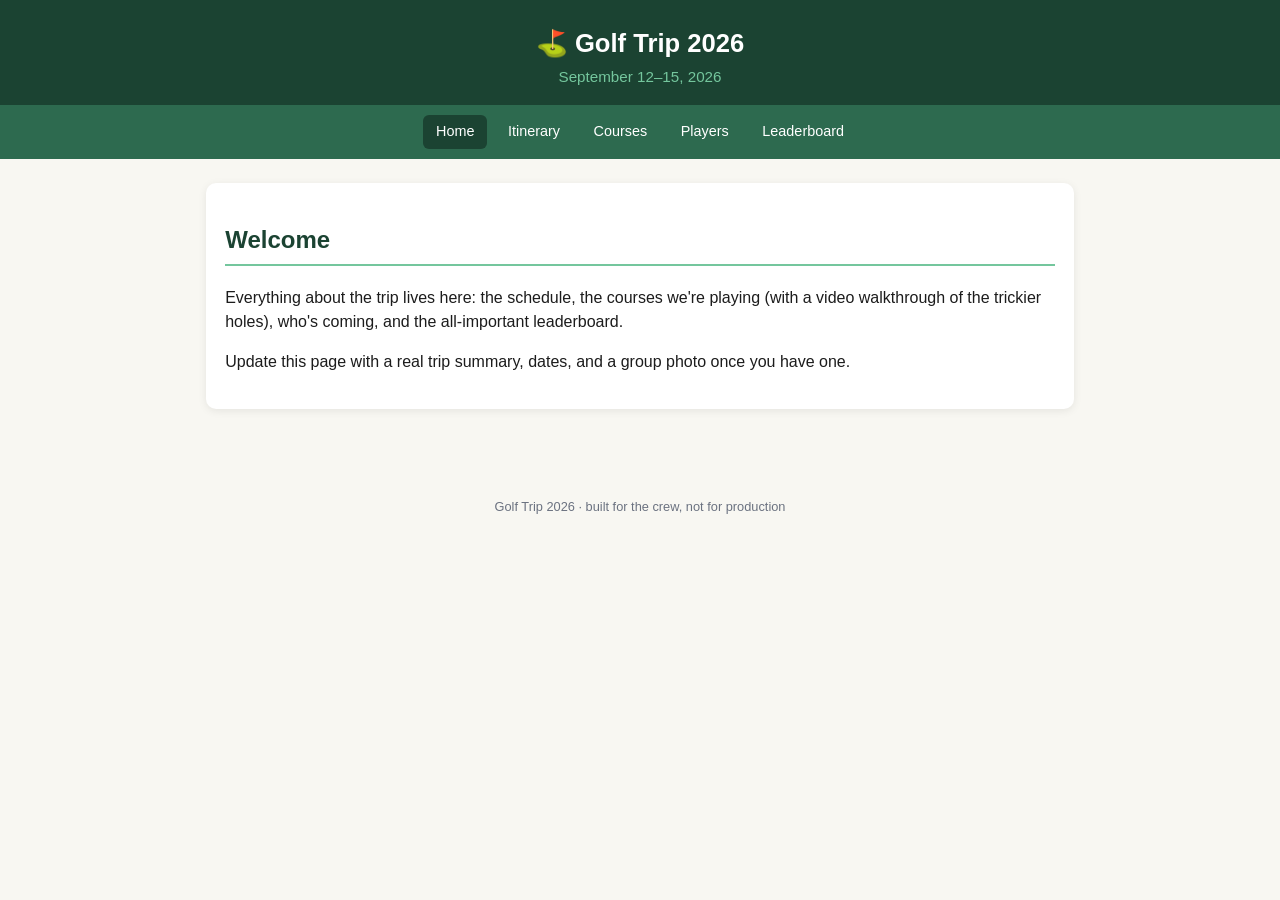
==== index.html @ 2d382104 "Initial golf trip site" ====
<!doctype html>
<html lang="en">
<head>
  <meta charset="UTF-8">
  <meta name="viewport" content="width=device-width, initial-scale=1">
  <title>Golf Trip 2026</title>
  <link rel="stylesheet" href="css/style.css">
</head>
<body>
  <header class="site-header">
    <h1>⛳ Golf Trip 2026</h1>
    <p>September 12–15, 2026</p>
  </header>

  <nav class="main-nav">
    <a href="index.html" class="active">Home</a>
    <a href="itinerary.html">Itinerary</a>
    <a href="courses.html">Courses</a>
    <a href="players.html">Players</a>
    <a href="leaderboard.html">Leaderboard</a>
  </nav>

  <main>
    <div class="card">
      <h2>Welcome</h2>
      <p>
        Everything about the trip lives here: the schedule, the courses we're playing
        (with a video walkthrough of the trickier holes), who's coming, and the
        all-important leaderboard.
      </p>
      <p>Update this page with a real trip summary, dates, and a group photo once you have one.</p>
    </div>
  </main>

  <footer>Golf Trip 2026 &middot; built for the crew, not for production</footer>
</body>
</html>
---- css/style.css ----
:root {
  --green-dark: #1b4332;
  --green: #2d6a4f;
  --green-light: #74c69d;
  --cream: #f8f7f2;
  --text: #1c1c1c;
  --muted: #6b7280;
  --white: #ffffff;
  --shadow: 0 2px 8px rgba(0, 0, 0, 0.08);
}

* {
  box-sizing: border-box;
}

body {
  margin: 0;
  font-family: -apple-system, BlinkMacSystemFont, "Segoe UI", Roboto, sans-serif;
  background: var(--cream);
  color: var(--text);
  line-height: 1.5;
}

header.site-header {
  background: var(--green-dark);
  color: var(--white);
  padding: 1.5rem 1rem 1rem;
  text-align: center;
}

header.site-header h1 {
  margin: 0 0 0.25rem;
  font-size: 1.6rem;
}

header.site-header p {
  margin: 0;
  color: var(--green-light);
  font-size: 0.95rem;
}

nav.main-nav {
  display: flex;
  flex-wrap: wrap;
  justify-content: center;
  gap: 0.5rem;
  background: var(--green);
  padding: 0.6rem;
}

nav.main-nav a {
  color: var(--white);
  text-decoration: none;
  font-size: 0.9rem;
  padding: 0.4rem 0.8rem;
  border-radius: 6px;
  transition: background 0.15s;
}

nav.main-nav a:hover,
nav.main-nav a.active {
  background: var(--green-dark);
}

main {
  max-width: 900px;
  margin: 0 auto;
  padding: 1.5rem 1rem 3rem;
}

h2 {
  color: var(--green-dark);
  border-bottom: 2px solid var(--green-light);
  padding-bottom: 0.4rem;
}

.card {
  background: var(--white);
  border-radius: 10px;
  box-shadow: var(--shadow);
  padding: 1.2rem;
  margin-bottom: 1.5rem;
}

.card-grid {
  display: grid;
  grid-template-columns: repeat(auto-fill, minmax(240px, 1fr));
  gap: 1rem;
}

.player-card {
  text-align: center;
}

.player-card img {
  width: 120px;
  height: 120px;
  object-fit: cover;
  border-radius: 50%;
  margin-bottom: 0.75rem;
  border: 3px solid var(--green-light);
}

.player-card h3 {
  margin: 0.25rem 0;
  color: var(--green-dark);
}

.player-card .quirk {
  font-style: italic;
  color: var(--muted);
  font-size: 0.9rem;
}

.hole-list {
  display: grid;
  grid-template-columns: repeat(auto-fill, minmax(280px, 1fr));
  gap: 1rem;
  margin-top: 1rem;
}

.hole {
  background: var(--cream);
  border-radius: 8px;
  padding: 0.8rem;
}

.hole h4 {
  margin: 0 0 0.5rem;
  color: var(--green-dark);
}

.video-embed {
  position: relative;
  width: 100%;
  padding-top: 56.25%;
  border-radius: 6px;
  overflow: hidden;
  margin-top: 0.5rem;
}

.video-embed iframe {
  position: absolute;
  top: 0;
  left: 0;
  width: 100%;
  height: 100%;
  border: 0;
}

table.leaderboard {
  width: 100%;
  border-collapse: collapse;
  background: var(--white);
  border-radius: 10px;
  overflow: hidden;
  box-shadow: var(--shadow);
}

table.leaderboard th,
table.leaderboard td {
  padding: 0.7rem 0.9rem;
  text-align: left;
  border-bottom: 1px solid #eee;
}

table.leaderboard th {
  background: var(--green);
  color: var(--white);
}

table.leaderboard tr:last-child td {
  border-bottom: none;
}

table.leaderboard tr:nth-child(even) td {
  background: #f2f8f4;
}

.itinerary-day {
  margin-bottom: 1.2rem;
}

.itinerary-day h3 {
  color: var(--green-dark);
  margin-bottom: 0.3rem;
}

.itinerary-day ul {
  margin: 0;
  padding-left: 1.2rem;
}

footer {
  text-align: center;
  color: var(--muted);
  font-size: 0.8rem;
  padding: 1rem;
}
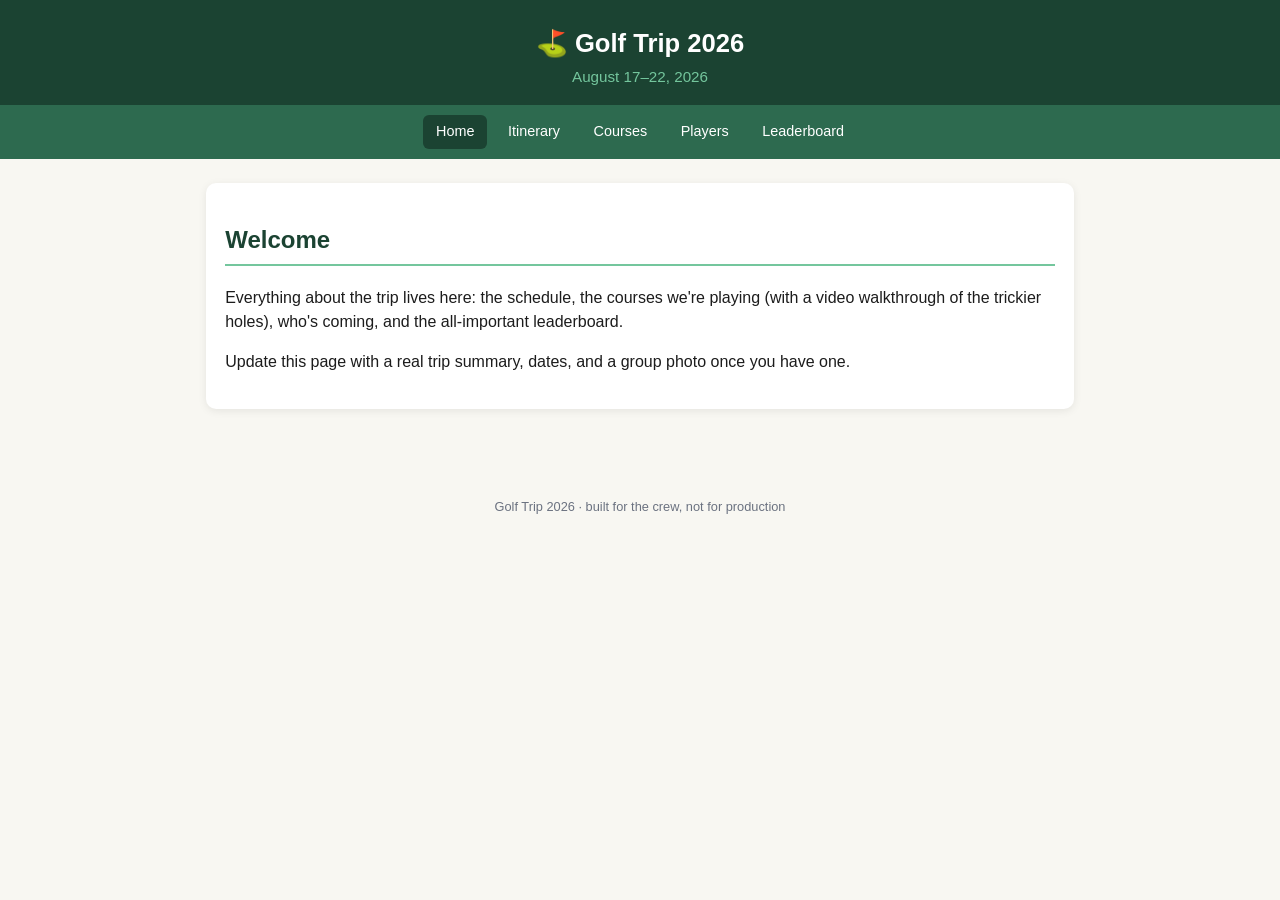
==== commit 106643f9: "Move trip dates to August 17–22, 2026 Update the header date range on all pages, expand the itinerar" ====
--- a/index.html
+++ b/index.html
@@ -9,7 +9,7 @@
 <body>
   <header class="site-header">
     <h1>⛳ Golf Trip 2026</h1>
-    <p>September 12–15, 2026</p>
+    <p>August 17–22, 2026</p>
   </header>
 
   <nav class="main-nav">
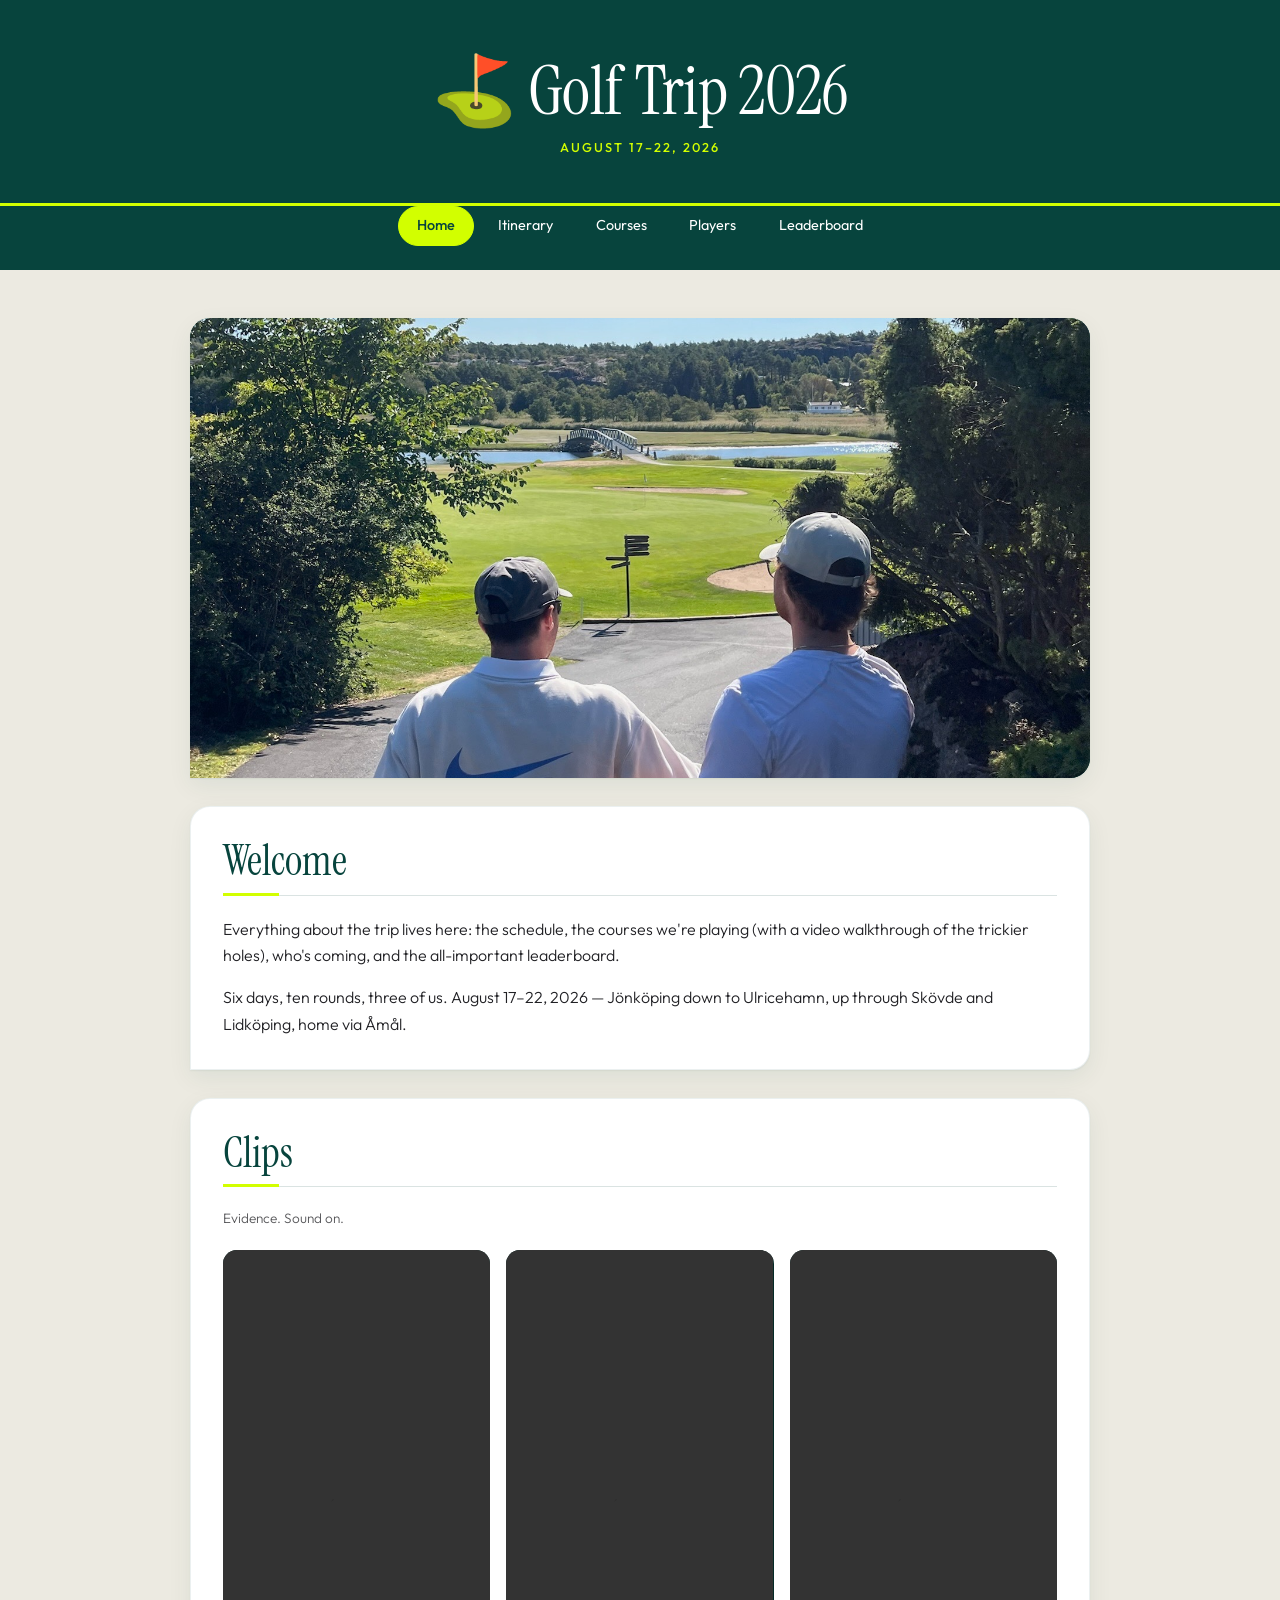
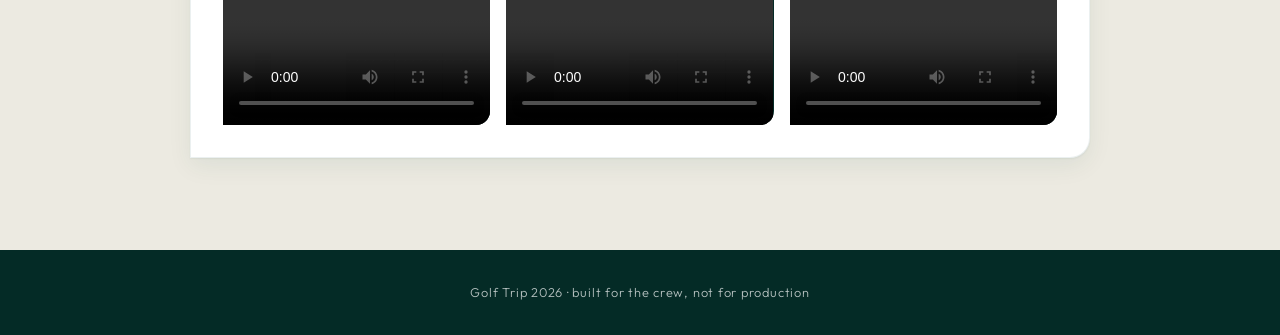
==== commit 295e3b3a: "Add trip media, update Wednesday, move leaderboard data to JSON Wednesday, Aug 19 now plays Åsundsho" ====
--- a/index.html
+++ b/index.html
@@ -21,6 +21,10 @@
   </nav>
 
   <main>
+    <figure class="hero">
+      <img src="images/homepage.JPG" alt="Two of the crew walking down toward a green on a sunny day">
+    </figure>
+
     <div class="card">
       <h2>Welcome</h2>
       <p>
@@ -28,7 +32,29 @@
         (with a video walkthrough of the trickier holes), who's coming, and the
         all-important leaderboard.
       </p>
-      <p>Update this page with a real trip summary, dates, and a group photo once you have one.</p>
+      <p>
+        Six days, ten rounds, three of us. August 17&ndash;22, 2026 &mdash; Jönköping down
+        to Ulricehamn, up through Skövde and Lidköping, home via Åmål.
+      </p>
+    </div>
+
+    <div class="card">
+      <h2>Clips</h2>
+      <p class="note">Evidence. Sound on.</p>
+      <div class="clip-grid">
+        <video controls preload="metadata" playsinline>
+          <source src="images/IMG_0828.mp4" type="video/mp4">
+          Your browser can't play this clip.
+        </video>
+        <video controls preload="metadata" playsinline>
+          <source src="images/IMG_0829.mp4" type="video/mp4">
+          Your browser can't play this clip.
+        </video>
+        <video controls preload="metadata" playsinline>
+          <source src="images/IMG_0830.mp4" type="video/mp4">
+          Your browser can't play this clip.
+        </video>
+      </div>
     </div>
   </main>
 
--- a/css/style.css
+++ b/css/style.css
@@ -1,12 +1,24 @@
+@import url("https://fonts.googleapis.com/css2?family=Instrument+Serif:ital@0;1&family=Outfit:wght@300;400;500&display=swap");
+
 :root {
-  --green-dark: #1b4332;
-  --green: #2d6a4f;
-  --green-light: #74c69d;
-  --cream: #f8f7f2;
-  --text: #1c1c1c;
-  --muted: #6b7280;
+  /* Palette borrowed from hagstromska.se */
+  --deep: #07443d;
+  --deep-900: #042b26;
+  --lime: #d2ff00;
+  --lime-dark: #accf05;
+  --sand: #eceae1;
+  --ink: #202024;
+  --muted: #58585b;
   --white: #ffffff;
-  --shadow: 0 2px 8px rgba(0, 0, 0, 0.08);
+  --focus: #00fdff;
+
+  --wash: linear-gradient(117deg, #d2ff00 1%, #eceae1 44%);
+
+  --serif: "Instrument Serif", Georgia, "Times New Roman", serif;
+  --sans: "Outfit", -apple-system, BlinkMacSystemFont, "Segoe UI", Roboto, sans-serif;
+
+  --shadow: 0 1px 2px rgba(7, 68, 61, 0.06), 0 8px 24px rgba(7, 68, 61, 0.07);
+  --radius: 20px;
 }
 
 * {
@@ -15,128 +27,294 @@
 
 body {
   margin: 0;
-  font-family: -apple-system, BlinkMacSystemFont, "Segoe UI", Roboto, sans-serif;
-  background: var(--cream);
-  color: var(--text);
-  line-height: 1.5;
-}
+  font-family: var(--sans);
+  font-weight: 300;
+  background: var(--sand);
+  color: var(--ink);
+  line-height: 1.65;
+  -webkit-font-smoothing: antialiased;
+}
+
+:focus-visible {
+  outline: 3px solid var(--focus);
+  outline-offset: 2px;
+}
+
+/* ---------- Header ---------- */
 
 header.site-header {
-  background: var(--green-dark);
+  position: relative;
+  background: var(--deep);
   color: var(--white);
-  padding: 1.5rem 1rem 1rem;
+  padding: 3.5rem 1.25rem 3rem;
   text-align: center;
+  overflow: hidden;
+}
+
+header.site-header::after {
+  content: "";
+  position: absolute;
+  left: 0;
+  right: 0;
+  bottom: 0;
+  height: 3px;
+  background: var(--lime);
 }
 
 header.site-header h1 {
-  margin: 0 0 0.25rem;
-  font-size: 1.6rem;
+  font-family: var(--serif);
+  font-weight: 400;
+  font-size: clamp(2.4rem, 7vw, 4.25rem);
+  line-height: 1.05;
+  letter-spacing: -0.01em;
+  margin: 0 0 0.6rem;
 }
 
 header.site-header p {
   margin: 0;
-  color: var(--green-light);
-  font-size: 0.95rem;
-}
+  color: var(--lime);
+  font-size: 0.8rem;
+  font-weight: 500;
+  letter-spacing: 0.16em;
+  text-transform: uppercase;
+}
+
+/* ---------- Nav ---------- */
 
 nav.main-nav {
   display: flex;
   flex-wrap: wrap;
   justify-content: center;
-  gap: 0.5rem;
-  background: var(--green);
-  padding: 0.6rem;
+  gap: 0.35rem;
+  background: var(--deep);
+  padding: 0 0.75rem 1.5rem;
 }
 
 nav.main-nav a {
   color: var(--white);
   text-decoration: none;
   font-size: 0.9rem;
-  padding: 0.4rem 0.8rem;
-  border-radius: 6px;
-  transition: background 0.15s;
-}
-
-nav.main-nav a:hover,
+  font-weight: 400;
+  padding: 0.45rem 1.1rem;
+  border: 1px solid transparent;
+  border-radius: 999px;
+  transition: background 0.18s ease, color 0.18s ease, border-color 0.18s ease;
+}
+
+nav.main-nav a:hover {
+  border-color: var(--lime);
+  color: var(--lime);
+}
+
 nav.main-nav a.active {
-  background: var(--green-dark);
-}
+  background: var(--lime);
+  border-color: var(--lime);
+  color: var(--deep);
+  font-weight: 500;
+}
+
+nav.main-nav a.active:hover {
+  background: var(--lime-dark);
+  border-color: var(--lime-dark);
+  color: var(--deep);
+}
+
+/* ---------- Layout ---------- */
 
 main {
-  max-width: 900px;
+  max-width: 940px;
   margin: 0 auto;
-  padding: 1.5rem 1rem 3rem;
+  padding: 3rem 1.25rem 4rem;
 }
 
 h2 {
-  color: var(--green-dark);
-  border-bottom: 2px solid var(--green-light);
-  padding-bottom: 0.4rem;
-}
+  font-family: var(--serif);
+  font-weight: 400;
+  font-size: clamp(1.9rem, 4vw, 2.6rem);
+  line-height: 1.1;
+  color: var(--deep);
+  margin: 0 0 1.25rem;
+  padding-bottom: 0.6rem;
+  border-bottom: 1px solid rgba(7, 68, 61, 0.15);
+  position: relative;
+}
+
+h2::after {
+  content: "";
+  position: absolute;
+  left: 0;
+  bottom: -1px;
+  width: 3.5rem;
+  height: 3px;
+  background: var(--lime);
+}
+
+h3 {
+  font-family: var(--sans);
+  font-weight: 500;
+  font-size: 1.1rem;
+  letter-spacing: 0.01em;
+}
+
+p {
+  margin: 0 0 1rem;
+}
+
+p:last-child {
+  margin-bottom: 0;
+}
+
+a {
+  color: var(--deep);
+  text-decoration-color: var(--lime-dark);
+  text-underline-offset: 3px;
+}
+
+.note {
+  color: var(--muted);
+  font-size: 0.85rem;
+}
+
+code {
+  font-size: 0.85em;
+  padding: 0.1rem 0.35rem;
+  border-radius: 5px;
+  background: rgba(7, 68, 61, 0.07);
+  color: var(--deep);
+}
+
+/* ---------- Hero ---------- */
+
+.hero {
+  margin: 0 0 1.75rem;
+  border-radius: var(--radius) var(--radius) var(--radius) 0;
+  overflow: hidden;
+  box-shadow: var(--shadow);
+  background: var(--deep);
+}
+
+.hero img {
+  display: block;
+  width: 100%;
+  height: clamp(260px, 46vw, 460px);
+  object-fit: cover;
+  object-position: center 62%;
+}
+
+/* ---------- Clips ---------- */
+
+.clip-grid {
+  display: grid;
+  grid-template-columns: repeat(auto-fit, minmax(180px, 1fr));
+  gap: 1rem;
+  margin-top: 1.25rem;
+}
+
+.clip-grid video {
+  width: 100%;
+  aspect-ratio: 9 / 16;
+  display: block;
+  border-radius: 14px 14px 14px 0;
+  background: var(--deep-900);
+  object-fit: cover;
+}
+
+/* ---------- Cards ---------- */
 
 .card {
   background: var(--white);
-  border-radius: 10px;
+  border: 1px solid rgba(7, 68, 61, 0.08);
+  border-radius: var(--radius) var(--radius) var(--radius) 0;
   box-shadow: var(--shadow);
-  padding: 1.2rem;
-  margin-bottom: 1.5rem;
+  padding: 2rem;
+  margin-bottom: 1.75rem;
 }
 
 .card-grid {
   display: grid;
-  grid-template-columns: repeat(auto-fill, minmax(240px, 1fr));
-  gap: 1rem;
+  grid-template-columns: repeat(auto-fill, minmax(250px, 1fr));
+  gap: 1.25rem;
+}
+
+.card-grid .card {
+  margin-bottom: 0;
 }
 
 .player-card {
   text-align: center;
+  padding: 2rem 1.5rem;
 }
 
 .player-card img {
-  width: 120px;
-  height: 120px;
+  width: 124px;
+  height: 124px;
   object-fit: cover;
   border-radius: 50%;
-  margin-bottom: 0.75rem;
-  border: 3px solid var(--green-light);
+  margin-bottom: 1rem;
+  border: 3px solid var(--lime);
+  background: var(--sand);
 }
 
 .player-card h3 {
-  margin: 0.25rem 0;
-  color: var(--green-dark);
+  font-family: var(--serif);
+  font-weight: 400;
+  font-size: 1.6rem;
+  line-height: 1.15;
+  color: var(--deep);
+  margin: 0 0 0.5rem;
 }
 
 .player-card .quirk {
-  font-style: italic;
   color: var(--muted);
-  font-size: 0.9rem;
+  font-size: 0.85rem;
+  letter-spacing: 0.04em;
+  text-transform: uppercase;
+  margin-top: 0.75rem;
+}
+
+/* ---------- Courses ---------- */
+
+.course-photo {
+  width: 100%;
+  border-radius: 14px 14px 14px 0;
+  margin-bottom: 1.25rem;
+  background: var(--sand);
 }
 
 .hole-list {
   display: grid;
   grid-template-columns: repeat(auto-fill, minmax(280px, 1fr));
   gap: 1rem;
-  margin-top: 1rem;
+  margin-top: 1.5rem;
 }
 
 .hole {
-  background: var(--cream);
-  border-radius: 8px;
-  padding: 0.8rem;
+  background: var(--wash);
+  border-radius: 14px 14px 14px 0;
+  padding: 1.1rem 1.2rem;
 }
 
 .hole h4 {
+  font-family: var(--sans);
+  font-weight: 500;
+  font-size: 0.78rem;
+  letter-spacing: 0.14em;
+  text-transform: uppercase;
+  color: var(--deep);
   margin: 0 0 0.5rem;
-  color: var(--green-dark);
+}
+
+.hole p {
+  font-size: 0.95rem;
 }
 
 .video-embed {
   position: relative;
   width: 100%;
   padding-top: 56.25%;
-  border-radius: 6px;
+  border-radius: 10px;
   overflow: hidden;
-  margin-top: 0.5rem;
+  margin-top: 0.85rem;
 }
 
 .video-embed iframe {
@@ -148,25 +326,48 @@
   border: 0;
 }
 
+/* ---------- Leaderboard ---------- */
+
+.table-scroll {
+  overflow-x: auto;
+  -webkit-overflow-scrolling: touch;
+}
+
 table.leaderboard {
   width: 100%;
+  min-width: 640px;
   border-collapse: collapse;
   background: var(--white);
-  border-radius: 10px;
+  border-radius: 14px 14px 14px 0;
   overflow: hidden;
-  box-shadow: var(--shadow);
+  border: 1px solid rgba(7, 68, 61, 0.1);
 }
 
 table.leaderboard th,
 table.leaderboard td {
-  padding: 0.7rem 0.9rem;
+  padding: 0.85rem 1rem;
   text-align: left;
-  border-bottom: 1px solid #eee;
+  border-bottom: 1px solid rgba(7, 68, 61, 0.08);
 }
 
 table.leaderboard th {
-  background: var(--green);
-  color: var(--white);
+  background: var(--deep);
+  color: var(--lime);
+  font-weight: 500;
+  font-size: 0.75rem;
+  letter-spacing: 0.12em;
+  text-transform: uppercase;
+}
+
+table.leaderboard th abbr {
+  text-decoration: none;
+  border-bottom: 1px dotted rgba(210, 255, 0, 0.6);
+  cursor: help;
+}
+
+table.leaderboard td:first-child {
+  font-weight: 500;
+  color: var(--deep);
 }
 
 table.leaderboard tr:last-child td {
@@ -174,26 +375,144 @@
 }
 
 table.leaderboard tr:nth-child(even) td {
-  background: #f2f8f4;
-}
+  background: rgba(236, 234, 225, 0.55);
+}
+
+/* ---------- Counters ---------- */
+
+table.counters {
+  min-width: 0;
+}
+
+table.counters th:not(:first-child),
+table.counters td:not(:first-child) {
+  text-align: center;
+}
+
+table.counters td:not(:first-child) {
+  font-size: 1.15rem;
+  font-weight: 500;
+  font-variant-numeric: tabular-nums;
+  color: var(--deep);
+}
+
+.lead-badge {
+  display: inline-block;
+  min-width: 2rem;
+  padding: 0.1rem 0.5rem;
+  border-radius: 999px;
+  background: var(--lime);
+  color: var(--deep);
+  font-weight: 500;
+}
+
+.legend {
+  margin: 1.5rem 0 0;
+  padding: 0;
+  list-style: none;
+  font-size: 0.9rem;
+  color: var(--muted);
+}
+
+.legend li {
+  position: relative;
+  padding-left: 1rem;
+  margin-bottom: 0.5rem;
+}
+
+.legend li:last-child {
+  margin-bottom: 0;
+}
+
+.legend li::before {
+  content: "";
+  position: absolute;
+  left: 0;
+  top: 0.7em;
+  width: 5px;
+  height: 5px;
+  border-radius: 50%;
+  background: var(--lime-dark);
+}
+
+.legend strong {
+  font-weight: 500;
+  color: var(--deep);
+}
+
+/* ---------- Itinerary ---------- */
 
 .itinerary-day {
-  margin-bottom: 1.2rem;
+  position: relative;
+  padding-left: 1.5rem;
+  margin-bottom: 1.75rem;
+}
+
+.itinerary-day::before {
+  content: "";
+  position: absolute;
+  left: 0;
+  top: 0.55rem;
+  bottom: 0.15rem;
+  width: 3px;
+  background: var(--lime);
+}
+
+.itinerary-day:last-of-type {
+  margin-bottom: 1rem;
 }
 
 .itinerary-day h3 {
-  color: var(--green-dark);
-  margin-bottom: 0.3rem;
+  font-family: var(--serif);
+  font-weight: 400;
+  font-size: 1.5rem;
+  line-height: 1.2;
+  color: var(--deep);
+  margin: 0 0 0.4rem;
 }
 
 .itinerary-day ul {
   margin: 0;
-  padding-left: 1.2rem;
-}
+  padding-left: 1.1rem;
+  list-style: none;
+}
+
+.itinerary-day li {
+  position: relative;
+}
+
+.itinerary-day li::before {
+  content: "";
+  position: absolute;
+  left: -1.1rem;
+  top: 0.75em;
+  width: 5px;
+  height: 5px;
+  border-radius: 50%;
+  background: var(--deep);
+}
+
+/* ---------- Footer ---------- */
 
 footer {
+  background: var(--deep-900);
+  color: rgba(255, 255, 255, 0.7);
   text-align: center;
-  color: var(--muted);
   font-size: 0.8rem;
-  padding: 1rem;
-}
+  letter-spacing: 0.06em;
+  padding: 2rem 1rem;
+}
+
+@media (max-width: 600px) {
+  header.site-header {
+    padding: 2.5rem 1rem 2rem;
+  }
+
+  .card {
+    padding: 1.5rem 1.25rem;
+  }
+
+  main {
+    padding: 2rem 1rem 3rem;
+  }
+}
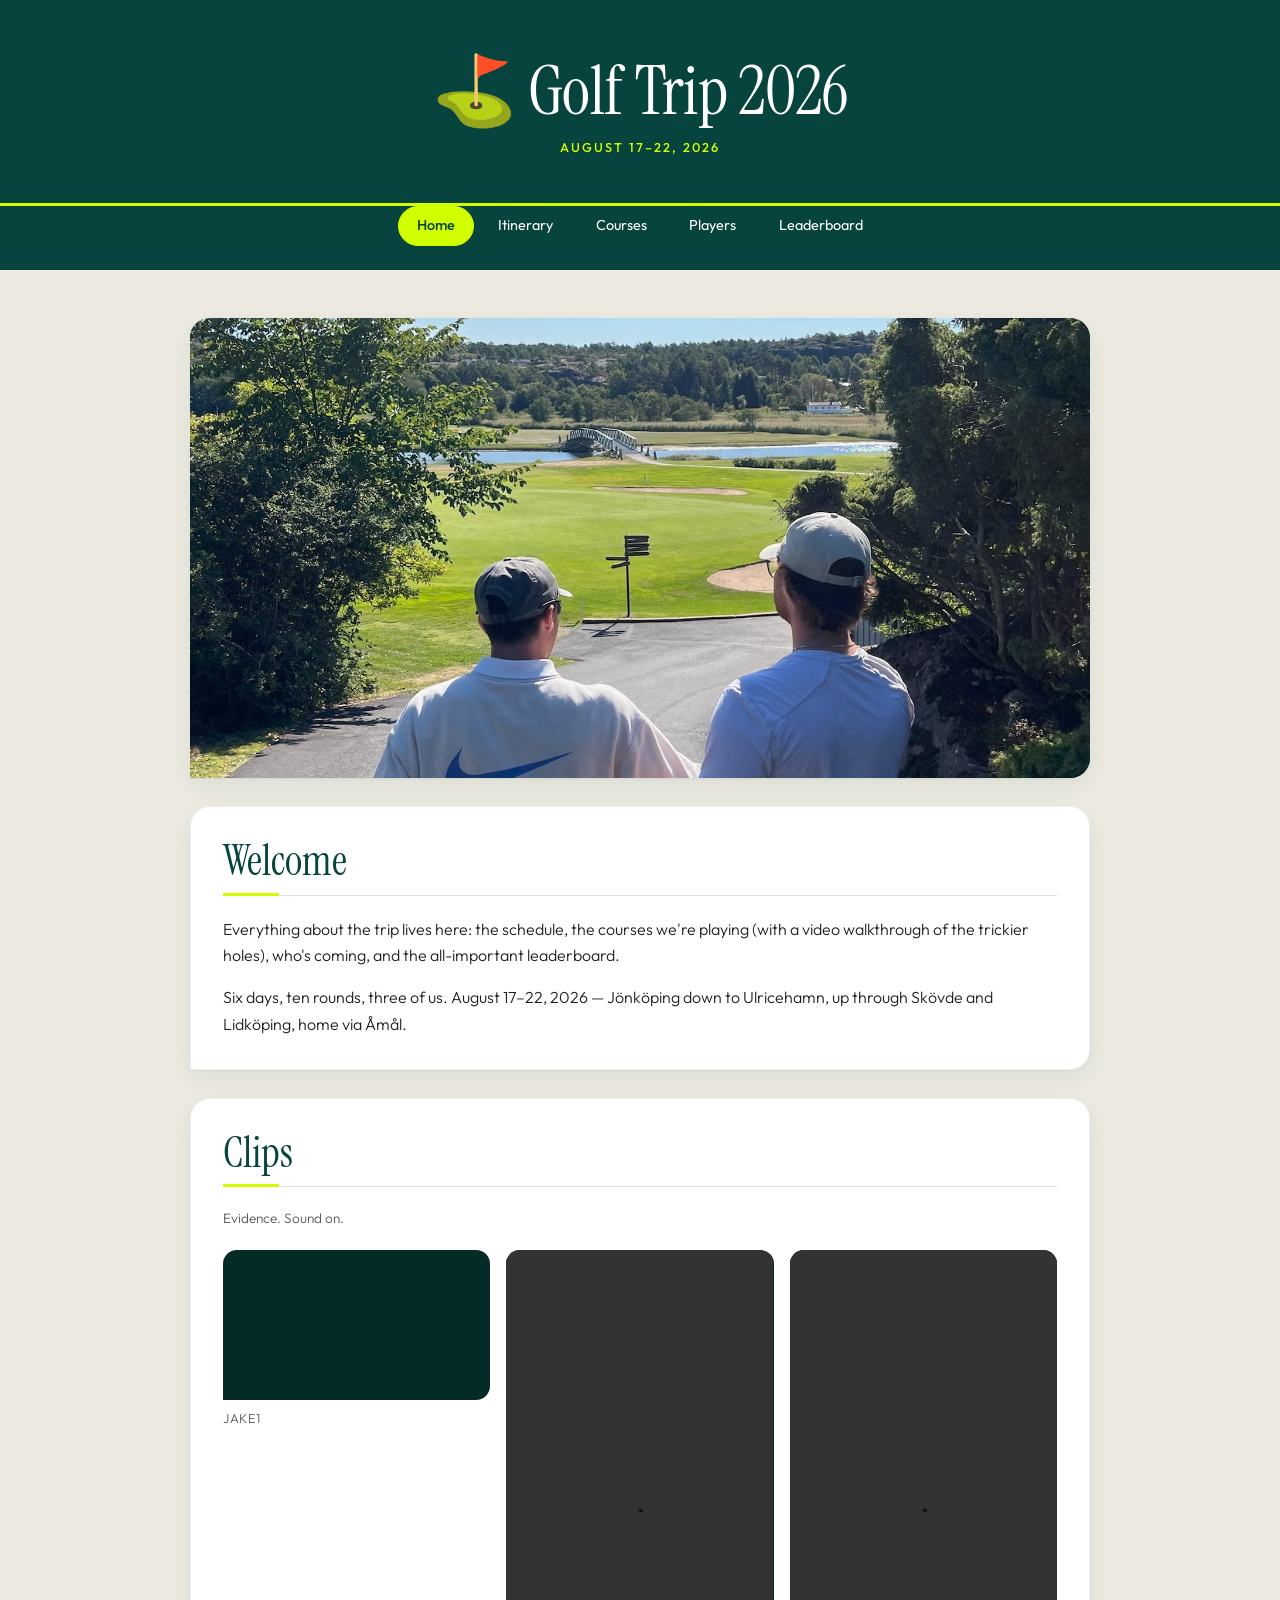
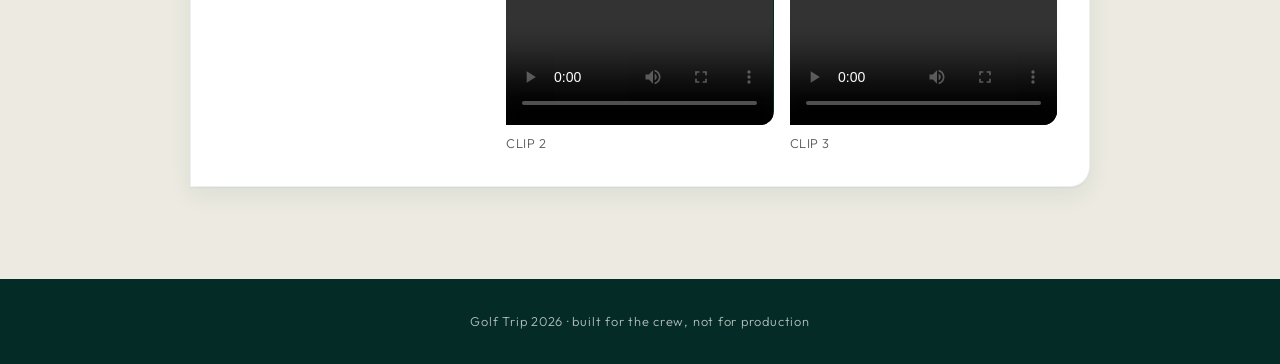
==== commit 752a8c2d: "Move home page clips to YouTube embeds Clips are now driven by data/clips.json. Each entry takes a y" ====
--- a/index.html
+++ b/index.html
@@ -41,23 +41,12 @@
     <div class="card">
       <h2>Clips</h2>
       <p class="note">Evidence. Sound on.</p>
-      <div class="clip-grid">
-        <video controls preload="metadata" playsinline>
-          <source src="images/IMG_0828.mp4" type="video/mp4">
-          Your browser can't play this clip.
-        </video>
-        <video controls preload="metadata" playsinline>
-          <source src="images/IMG_0829.mp4" type="video/mp4">
-          Your browser can't play this clip.
-        </video>
-        <video controls preload="metadata" playsinline>
-          <source src="images/IMG_0830.mp4" type="video/mp4">
-          Your browser can't play this clip.
-        </video>
-      </div>
+      <div class="clip-grid" id="clips"></div>
     </div>
   </main>
 
   <footer>Golf Trip 2026 &middot; built for the crew, not for production</footer>
+
+  <script src="js/main.js"></script>
 </body>
 </html>
--- a/css/style.css
+++ b/css/style.css
@@ -205,18 +205,38 @@
 
 .clip-grid {
   display: grid;
-  grid-template-columns: repeat(auto-fit, minmax(180px, 1fr));
+  grid-template-columns: repeat(auto-fit, minmax(220px, 1fr));
   gap: 1rem;
   margin-top: 1.25rem;
-}
-
-.clip-grid video {
+  align-items: start;
+}
+
+.clip {
+  margin: 0;
+}
+
+/* Local files are portrait phone clips; YouTube embeds letterbox to 16:9. */
+.clip video {
   width: 100%;
   aspect-ratio: 9 / 16;
   display: block;
   border-radius: 14px 14px 14px 0;
   background: var(--deep-900);
   object-fit: cover;
+}
+
+.clip .video-embed {
+  margin-top: 0;
+  border-radius: 14px 14px 14px 0;
+  background: var(--deep-900);
+}
+
+.clip figcaption {
+  margin-top: 0.5rem;
+  color: var(--muted);
+  font-size: 0.8rem;
+  letter-spacing: 0.04em;
+  text-transform: uppercase;
 }
 
 /* ---------- Cards ---------- */
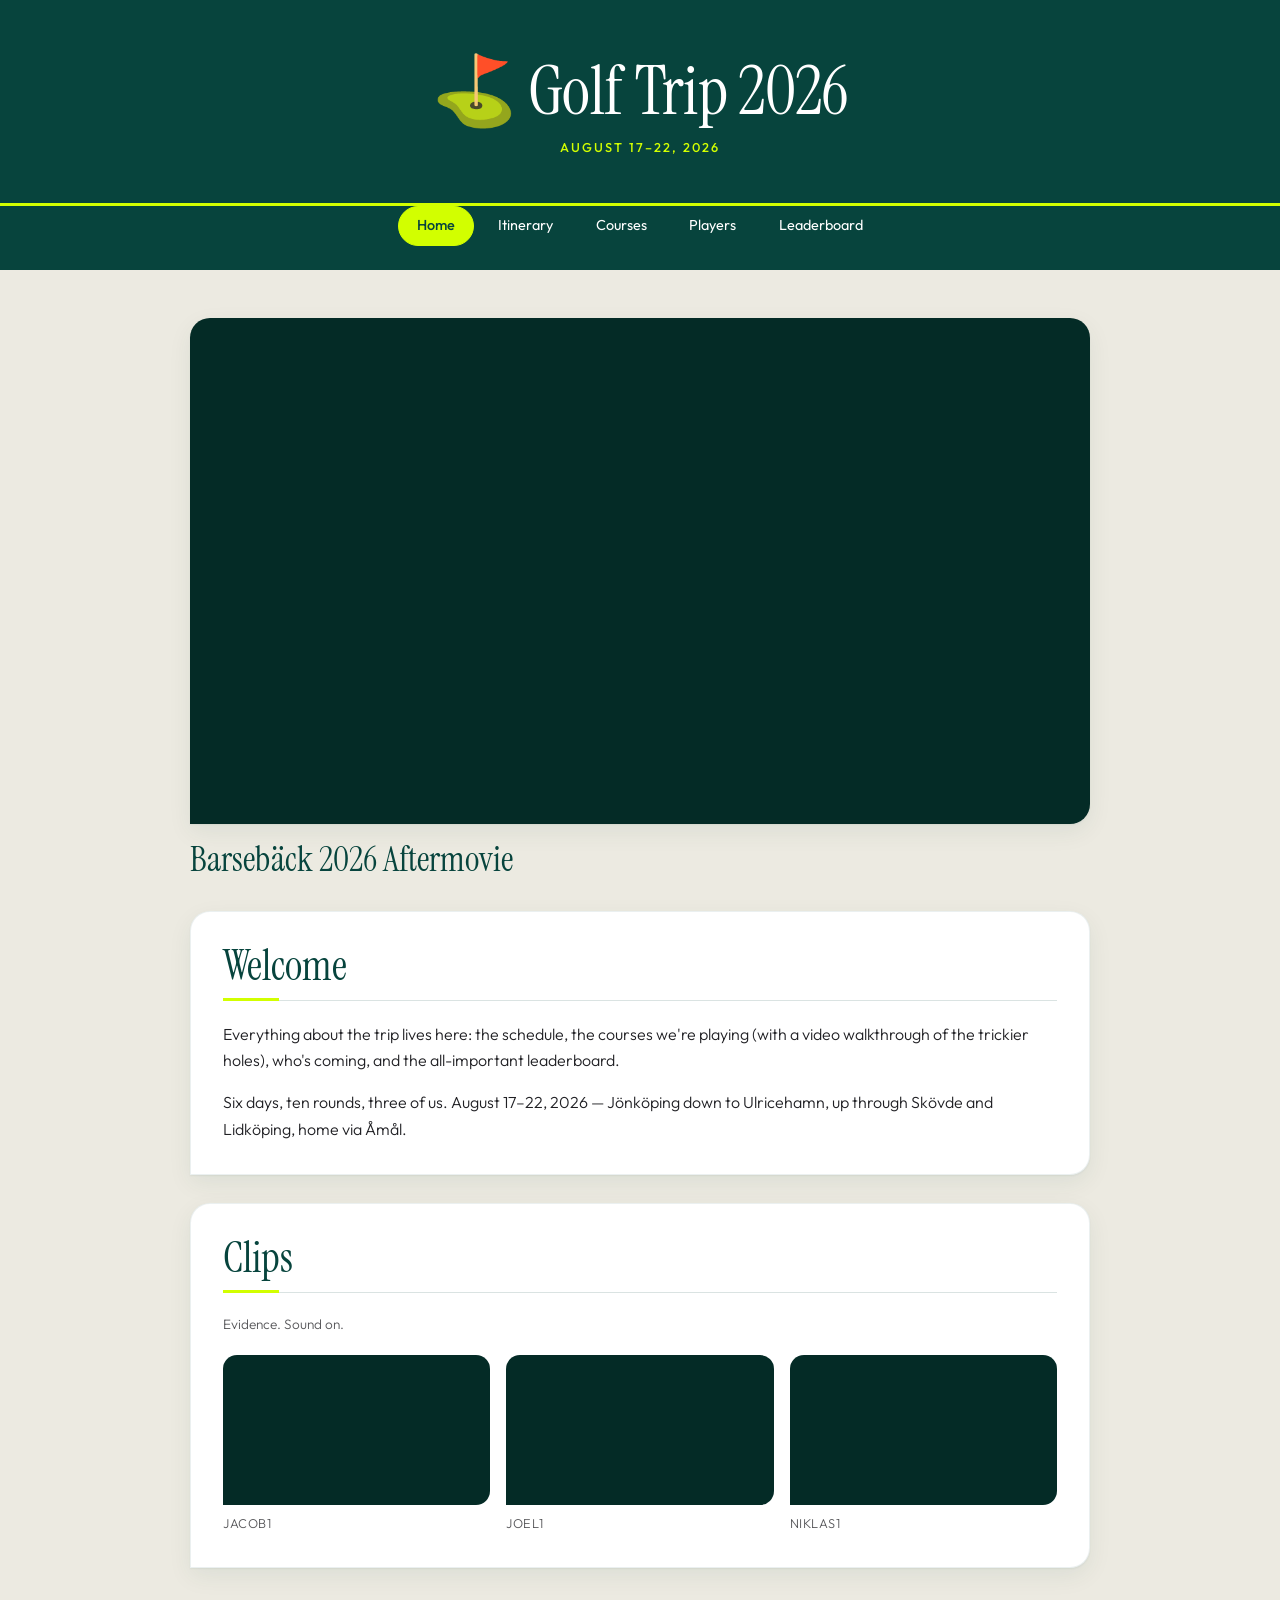
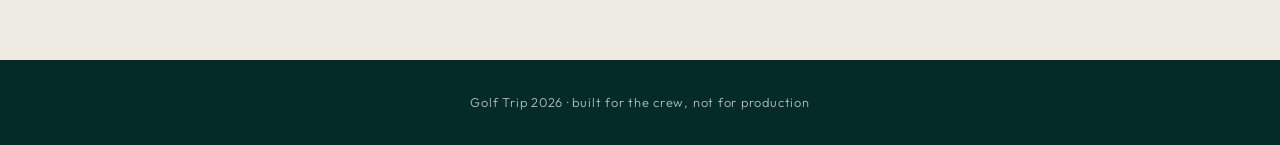
==== commit b37c0d5d: "Replace home page hero photo with the aftermovie The hero is now the Barsebäck 2026 Aftermovie (f1R6" ====
--- a/index.html
+++ b/index.html
@@ -21,9 +21,7 @@
   </nav>
 
   <main>
-    <figure class="hero">
-      <img src="images/homepage.JPG" alt="Two of the crew walking down toward a green on a sunny day">
-    </figure>
+    <figure class="hero" id="hero"></figure>
 
     <div class="card">
       <h2>Welcome</h2>
--- a/css/style.css
+++ b/css/style.css
@@ -186,11 +186,20 @@
 /* ---------- Hero ---------- */
 
 .hero {
-  margin: 0 0 1.75rem;
+  margin: 0 0 2rem;
+}
+
+/* The rounding and shadow sit on the media itself so a caption can live
+   outside the frame. Works for either a video embed or a still image. */
+.hero .video-embed,
+.hero img {
   border-radius: var(--radius) var(--radius) var(--radius) 0;
-  overflow: hidden;
   box-shadow: var(--shadow);
-  background: var(--deep);
+  background: var(--deep-900);
+}
+
+.hero .video-embed {
+  margin-top: 0;
 }
 
 .hero img {
@@ -199,6 +208,15 @@
   height: clamp(260px, 46vw, 460px);
   object-fit: cover;
   object-position: center 62%;
+}
+
+.hero figcaption {
+  font-family: var(--serif);
+  font-weight: 400;
+  font-size: clamp(1.5rem, 3.6vw, 2.2rem);
+  line-height: 1.15;
+  color: var(--deep);
+  margin-top: 0.9rem;
 }
 
 /* ---------- Clips ---------- */
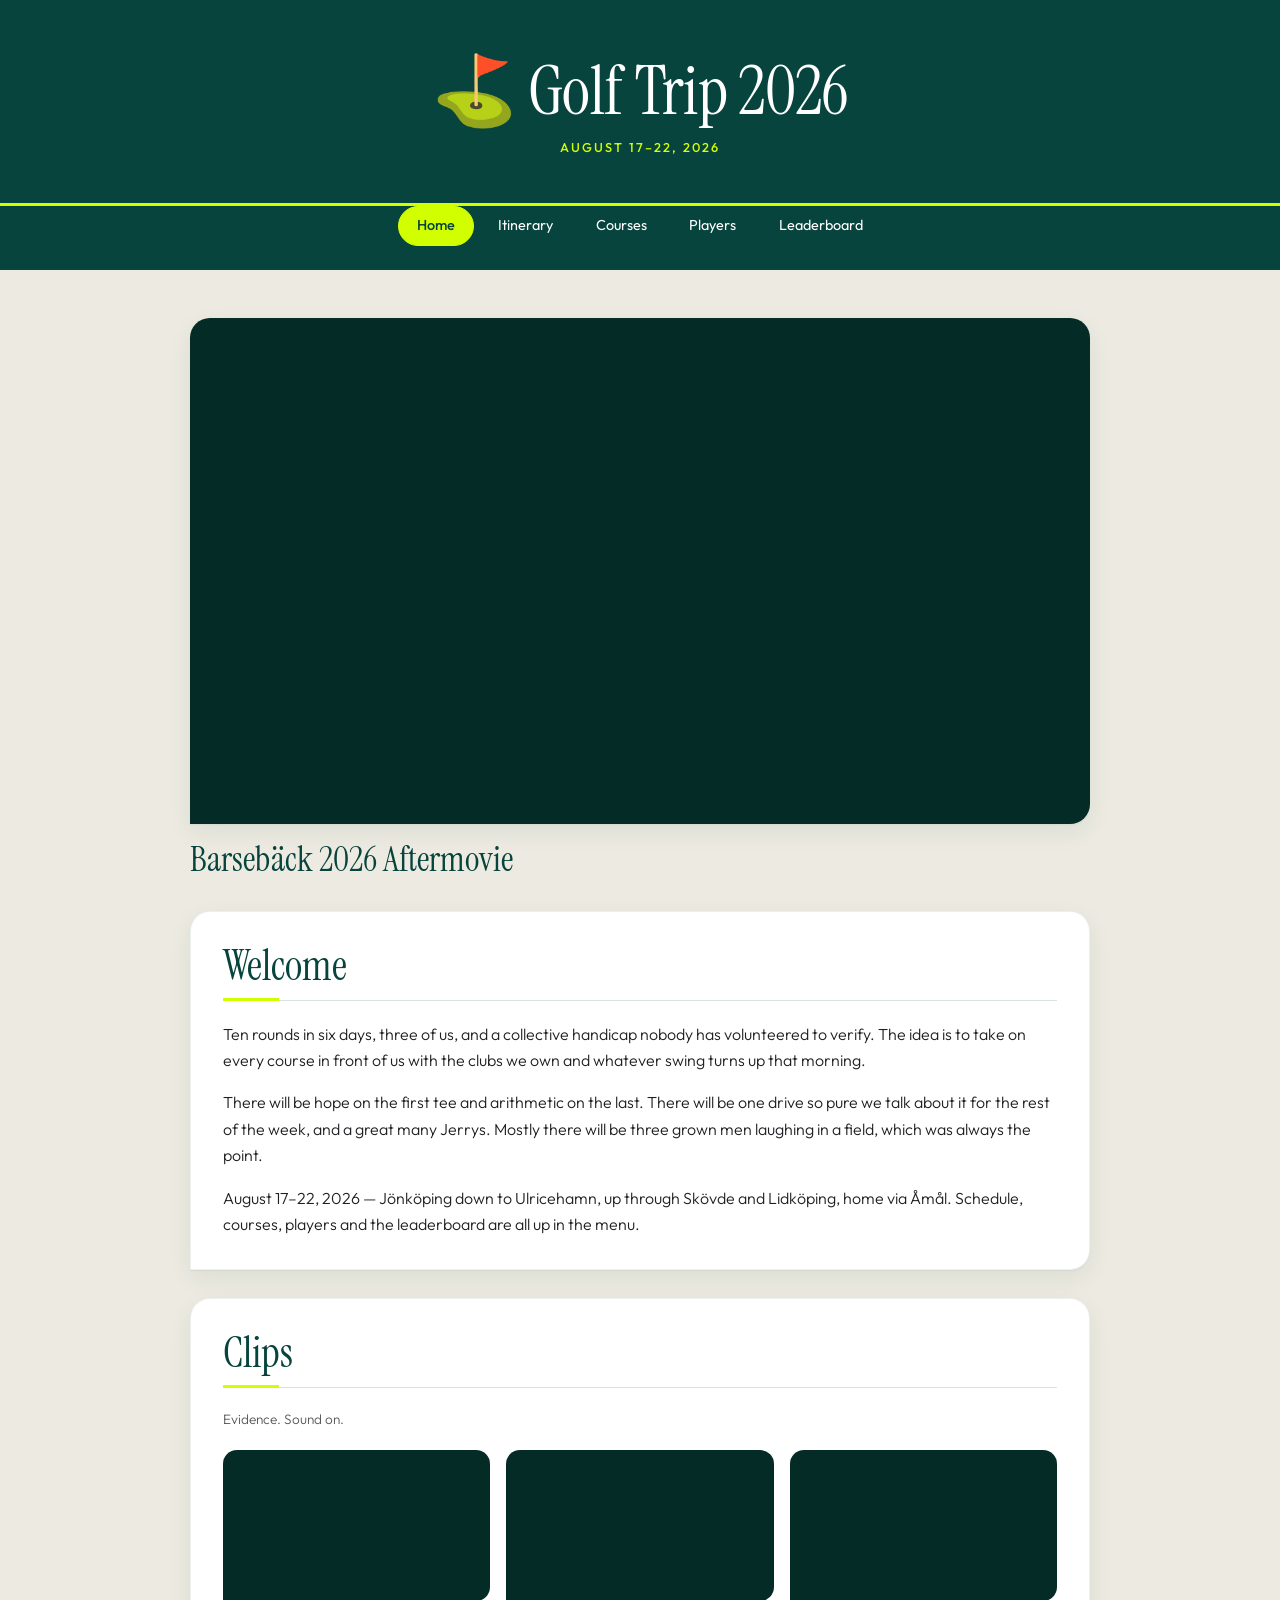
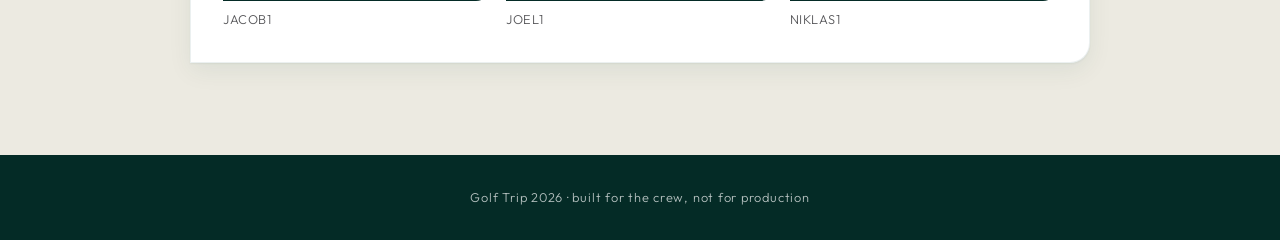
==== commit 33e30f57: "Add a secret guest player, drive the leaderboard from the roster The guest is a fourth card on the p" ====
--- a/index.html
+++ b/index.html
@@ -26,13 +26,20 @@
     <div class="card">
       <h2>Welcome</h2>
       <p>
-        Everything about the trip lives here: the schedule, the courses we're playing
-        (with a video walkthrough of the trickier holes), who's coming, and the
-        all-important leaderboard.
+        Ten rounds in six days, three of us, and a collective handicap nobody has
+        volunteered to verify. The idea is to take on every course in front of us with
+        the clubs we own and whatever swing turns up that morning.
       </p>
       <p>
-        Six days, ten rounds, three of us. August 17&ndash;22, 2026 &mdash; Jönköping down
-        to Ulricehamn, up through Skövde and Lidköping, home via Åmål.
+        There will be hope on the first tee and arithmetic on the last. There will be
+        one drive so pure we talk about it for the rest of the week, and a great many
+        Jerrys. Mostly there will be three grown men laughing in a field, which was
+        always the point.
+      </p>
+      <p>
+        August 17&ndash;22, 2026 &mdash; Jönköping down to Ulricehamn, up through Skövde
+        and Lidköping, home via Åmål. Schedule, courses, players and the leaderboard are
+        all up in the menu.
       </p>
     </div>
 
--- a/css/style.css
+++ b/css/style.css
@@ -302,6 +302,32 @@
   margin: 0 0 0.5rem;
 }
 
+.player-card.guest {
+  position: relative;
+  border: 1px dashed var(--lime-dark);
+  background: var(--wash);
+}
+
+.player-card.guest img {
+  border-style: dashed;
+}
+
+.guest-badge {
+  position: absolute;
+  top: -0.6rem;
+  left: 50%;
+  transform: translateX(-50%);
+  white-space: nowrap;
+  background: var(--deep);
+  color: var(--lime);
+  font-size: 0.65rem;
+  font-weight: 500;
+  letter-spacing: 0.16em;
+  text-transform: uppercase;
+  padding: 0.25rem 0.75rem;
+  border-radius: 999px;
+}
+
 .player-card .quirk {
   color: var(--muted);
   font-size: 0.85rem;
@@ -434,6 +460,20 @@
   color: var(--deep);
 }
 
+.guest-tag {
+  display: inline-block;
+  vertical-align: 0.1em;
+  margin-left: 0.35rem;
+  padding: 0.05rem 0.45rem;
+  border: 1px dashed var(--lime-dark);
+  border-radius: 999px;
+  color: var(--muted);
+  font-size: 0.6rem;
+  font-weight: 400;
+  letter-spacing: 0.12em;
+  text-transform: uppercase;
+}
+
 .lead-badge {
   display: inline-block;
   min-width: 2rem;
